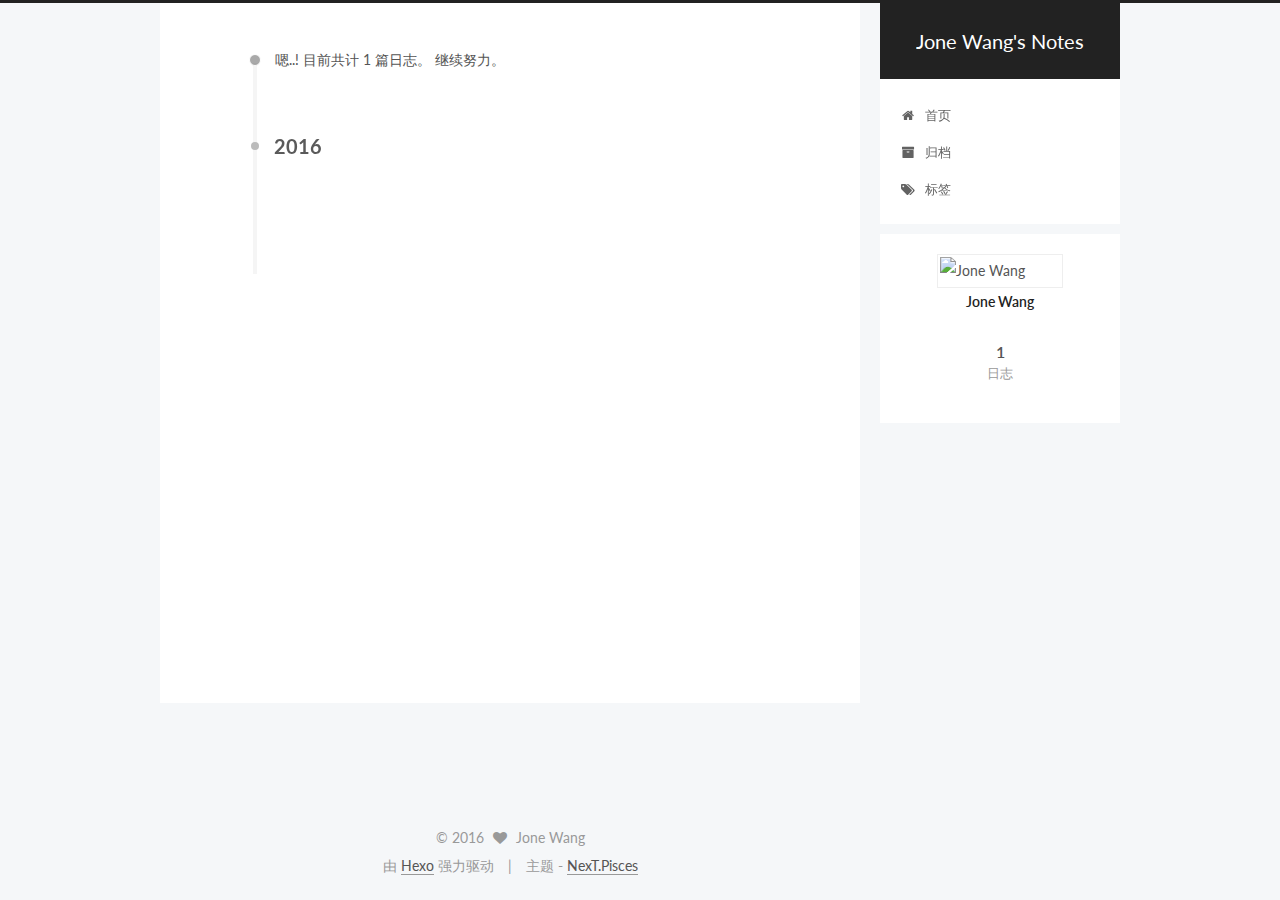
==== archives/index.html @ 3818cd27 "Update content." ====
<!doctype html>



  


<html class="theme-next pisces use-motion">
<head>
  <meta charset="UTF-8"/>
<meta http-equiv="X-UA-Compatible" content="IE=edge,chrome=1" />
<meta name="viewport" content="width=device-width, initial-scale=1, maximum-scale=1"/>



<meta http-equiv="Cache-Control" content="no-transform" />
<meta http-equiv="Cache-Control" content="no-siteapp" />












  
  
  <link href="/vendors/fancybox/source/jquery.fancybox.css?v=2.1.5" rel="stylesheet" type="text/css" />




  
  
  
  

  
    
    
  

  

  

  

  

  
    
    
    <link href="//fonts.googleapis.com/css?family=Lato:300,300italic,400,400italic,700,700italic&subset=latin,latin-ext" rel="stylesheet" type="text/css">
  






<link href="/vendors/font-awesome/css/font-awesome.min.css?v=4.4.0" rel="stylesheet" type="text/css" />

<link href="/css/main.css?v=5.0.1" rel="stylesheet" type="text/css" />


  <meta name="keywords" content="Hexo, NexT" />








  <link rel="shortcut icon" type="image/x-icon" href="/favicon.ico?v=5.0.1" />






<meta property="og:type" content="website">
<meta property="og:title" content="Jone Wang's Notes">
<meta property="og:url" content="http://notes.jone.wang/archives/index.html">
<meta property="og:site_name" content="Jone Wang's Notes">
<meta name="twitter:card" content="summary">
<meta name="twitter:title" content="Jone Wang's Notes">



<script type="text/javascript" id="hexo.configuration">
  var NexT = window.NexT || {};
  var CONFIG = {
    scheme: 'Pisces',
    sidebar: {"position":"right","display":"post"},
    fancybox: true,
    motion: true,
    duoshuo: {
      userId: 0,
      author: '博主'
    }
  };
</script>




  <link rel="canonical" href="http://notes.jone.wang/archives/"/>

  <title> 归档 | Jone Wang's Notes </title>
</head>

<body itemscope itemtype="http://schema.org/WebPage" lang="zh-Hans">

  










  
  
    
  

  <div class="container one-collumn sidebar-position-right  page-archive  ">
    <div class="headband"></div>

    <header id="header" class="header" itemscope itemtype="http://schema.org/WPHeader">
      <div class="header-inner"><div class="site-meta ">
  

  <div class="custom-logo-site-title">
    <a href="/"  class="brand" rel="start">
      <span class="logo-line-before"><i></i></span>
      <span class="site-title">Jone Wang's Notes</span>
      <span class="logo-line-after"><i></i></span>
    </a>
  </div>
  <p class="site-subtitle"></p>
</div>

<div class="site-nav-toggle">
  <button>
    <span class="btn-bar"></span>
    <span class="btn-bar"></span>
    <span class="btn-bar"></span>
  </button>
</div>

<nav class="site-nav">
  

  
    <ul id="menu" class="menu">
      
        
        <li class="menu-item menu-item-home">
          <a href="/" rel="section">
            
              <i class="menu-item-icon fa fa-fw fa-home"></i> <br />
            
            首页
          </a>
        </li>
      
        
        <li class="menu-item menu-item-archives">
          <a href="/archives" rel="section">
            
              <i class="menu-item-icon fa fa-fw fa-archive"></i> <br />
            
            归档
          </a>
        </li>
      
        
        <li class="menu-item menu-item-tags">
          <a href="/tags" rel="section">
            
              <i class="menu-item-icon fa fa-fw fa-tags"></i> <br />
            
            标签
          </a>
        </li>
      

      
    </ul>
  

  
</nav>

 </div>
    </header>

    <main id="main" class="main">
      <div class="main-inner">
        <div class="content-wrap">
          <div id="content" class="content">
            

  <section id="posts" class="posts-collapse">
    <span class="archive-move-on"></span>

    <span class="archive-page-counter">
      
      
      
        
      
      嗯..! 目前共计 1 篇日志。 继续努力。
    </span>

    

      
      
      

      
        
        <div class="collection-title">
          <h2 class="archive-year motion-element" id="archive-year-2016">2016</h2>
        </div>
      
      

      

  <article class="post post-type-normal" itemscope itemtype="http://schema.org/Article">
    <header class="post-header">

      <h1 class="post-title">
        
            <a class="post-title-link" href="/2016/08/09/hello-world/" itemprop="url">
              
                <span itemprop="name">Hello World</span>
              
            </a>
        
      </h1>

      <div class="post-meta">
        <time class="post-time" itemprop="dateCreated"
              datetime="2016-08-09T01:04:44+08:00"
              content="2016-08-09" >
          08-09
        </time>
      </div>

    </header>
  </article>



    

  </section>

  



          </div>
          


          

        </div>
        
          
  
  <div class="sidebar-toggle">
    <div class="sidebar-toggle-line-wrap">
      <span class="sidebar-toggle-line sidebar-toggle-line-first"></span>
      <span class="sidebar-toggle-line sidebar-toggle-line-middle"></span>
      <span class="sidebar-toggle-line sidebar-toggle-line-last"></span>
    </div>
  </div>

  <aside id="sidebar" class="sidebar">
    <div class="sidebar-inner">

      

      

      <section class="site-overview sidebar-panel  sidebar-panel-active ">
        <div class="site-author motion-element" itemprop="author" itemscope itemtype="http://schema.org/Person">
          <img class="site-author-image" itemprop="image"
               src="https://avatars0.githubusercontent.com/u/1433612?v=3&s=460"
               alt="Jone Wang" />
          <p class="site-author-name" itemprop="name">Jone Wang</p>
          <p class="site-description motion-element" itemprop="description"></p>
        </div>
        <nav class="site-state motion-element">
          <div class="site-state-item site-state-posts">
            <a href="/archives">
              <span class="site-state-item-count">1</span>
              <span class="site-state-item-name">日志</span>
            </a>
          </div>

          

          

        </nav>

        

        <div class="links-of-author motion-element">
          
        </div>

        
        

        
        

      </section>

      

    </div>
  </aside>


        
      </div>
    </main>

    <footer id="footer" class="footer">
      <div class="footer-inner">
        <div class="copyright" >
  
  &copy; 
  <span itemprop="copyrightYear">2016</span>
  <span class="with-love">
    <i class="fa fa-heart"></i>
  </span>
  <span class="author" itemprop="copyrightHolder">Jone Wang</span>
</div>

<div class="powered-by">
  由 <a class="theme-link" href="https://hexo.io">Hexo</a> 强力驱动
</div>

<div class="theme-info">
  主题 -
  <a class="theme-link" href="https://github.com/iissnan/hexo-theme-next">
    NexT.Pisces
  </a>
</div>

        

        
      </div>
    </footer>

    <div class="back-to-top">
      <i class="fa fa-arrow-up"></i>
    </div>
  </div>

  

<script type="text/javascript">
  if (Object.prototype.toString.call(window.Promise) !== '[object Function]') {
    window.Promise = null;
  }
</script>









  



  
  <script type="text/javascript" src="/vendors/jquery/index.js?v=2.1.3"></script>

  
  <script type="text/javascript" src="/vendors/fastclick/lib/fastclick.min.js?v=1.0.6"></script>

  
  <script type="text/javascript" src="/vendors/jquery_lazyload/jquery.lazyload.js?v=1.9.7"></script>

  
  <script type="text/javascript" src="/vendors/velocity/velocity.min.js?v=1.2.1"></script>

  
  <script type="text/javascript" src="/vendors/velocity/velocity.ui.min.js?v=1.2.1"></script>

  
  <script type="text/javascript" src="/vendors/fancybox/source/jquery.fancybox.pack.js?v=2.1.5"></script>


  


  <script type="text/javascript" src="/js/src/utils.js?v=5.0.1"></script>

  <script type="text/javascript" src="/js/src/motion.js?v=5.0.1"></script>



  
  


  <script type="text/javascript" src="/js/src/affix.js?v=5.0.1"></script>

  <script type="text/javascript" src="/js/src/schemes/pisces.js?v=5.0.1"></script>



  
  
    <script type="text/javascript" id="motion.page.archive">
      $('.archive-year').velocity('transition.slideLeftIn');
    </script>
  


  


  <script type="text/javascript" src="/js/src/bootstrap.js?v=5.0.1"></script>



  



  




  
  

  

  

  

</body>
</html>
---- css/main.css ----
/* normalize.css v3.0.2 | MIT License | git.io/normalize */
html {
  font-family: sans-serif; /* 1 */
  -ms-text-size-adjust: 100%; /* 2 */
  -webkit-text-size-adjust: 100%; /* 2 */
}
body {
  margin: 0;
}
article,
aside,
details,
figcaption,
figure,
footer,
header,
hgroup,
main,
menu,
nav,
section,
summary {
  display: block;
}
audio,
canvas,
progress,
video {
  display: inline-block; /* 1 */
  vertical-align: baseline; /* 2 */
}
audio:not([controls]) {
  display: none;
  height: 0;
}
[hidden],
template {
  display: none;
}
a {
  background-color: transparent;
}
a:active,
a:hover {
  outline: 0;
}
abbr[title] {
  border-bottom: 1px dotted;
}
b,
strong {
  font-weight: bold;
}
dfn {
  font-style: italic;
}
h1 {
  font-size: 2em;
  margin: 0.67em 0;
}
mark {
  background: #ff0;
  color: #000;
}
small {
  font-size: 80%;
}
sub,
sup {
  font-size: 75%;
  line-height: 0;
  position: relative;
  vertical-align: baseline;
}
sup {
  top: -0.5em;
}
sub {
  bottom: -0.25em;
}
img {
  border: 0;
}
svg:not(:root) {
  overflow: hidden;
}
figure {
  margin: 1em 40px;
}
hr {
  -moz-box-sizing: content-box;
  box-sizing: content-box;
  height: 0;
}
pre {
  overflow: auto;
}
code,
kbd,
pre,
samp {
  font-family: monospace, monospace;
  font-size: 1em;
}
button,
input,
optgroup,
select,
textarea {
  color: inherit; /* 1 */
  font: inherit; /* 2 */
  margin: 0; /* 3 */
}
button {
  overflow: visible;
}
button,
select {
  text-transform: none;
}
button,
html input[type="button"],
input[type="reset"],
input[type="submit"] {
  -webkit-appearance: button; /* 2 */
  cursor: pointer; /* 3 */
}
button[disabled],
html input[disabled] {
  cursor: default;
}
button::-moz-focus-inner,
input::-moz-focus-inner {
  border: 0;
  padding: 0;
}
input {
  line-height: normal;
}
input[type="checkbox"],
input[type="radio"] {
  box-sizing: border-box; /* 1 */
  padding: 0; /* 2 */
}
input[type="number"]::-webkit-inner-spin-button,
input[type="number"]::-webkit-outer-spin-button {
  height: auto;
}
input[type="search"] {
  -webkit-appearance: textfield; /* 1 */
  -moz-box-sizing: content-box;
  -webkit-box-sizing: content-box; /* 2 */
  box-sizing: content-box;
}
input[type="search"]::-webkit-search-cancel-button,
input[type="search"]::-webkit-search-decoration {
  -webkit-appearance: none;
}
fieldset {
  border: 1px solid #c0c0c0;
  margin: 0 2px;
  padding: 0.35em 0.625em 0.75em;
}
legend {
  border: 0; /* 1 */
  padding: 0; /* 2 */
}
textarea {
  overflow: auto;
}
optgroup {
  font-weight: bold;
}
table {
  border-collapse: collapse;
  border-spacing: 0;
}
td,
th {
  padding: 0;
}
::selection {
  background: #262a30;
  color: #fff;
}
body {
  position: relative;
  font-family: 'Lato', "PingFang SC", "Microsoft YaHei", sans-serif;
  font-size: 14px;
  line-height: 2;
  color: #555;
  background: #fff;
}
@media (max-width: 767px) {
  body {
    padding-right: 0 !important;
  }
}
@media (min-width: 768px) and (max-width: 991px) {
  body {
    padding-right: 0 !important;
  }
}
@media (min-width: 1600px) {
  body {
    font-size: 16px;
  }
}
h1,
h2,
h3,
h4,
h5,
h6 {
  margin: 0;
  padding: 0;
  font-weight: bold;
  line-height: 1.5;
  font-family: 'Lato', "PingFang SC", "Microsoft YaHei", sans-serif;
}
h2,
h3,
h4,
h5,
h6 {
  margin: 20px 0 15px;
}
h1 {
  font-size: 22px;
}
@media (max-width: 767px) {
  h1 {
    font-size: 18px;
  }
}
h2 {
  font-size: 20px;
}
@media (max-width: 767px) {
  h2 {
    font-size: 16px;
  }
}
h3 {
  font-size: 18px;
}
@media (max-width: 767px) {
  h3 {
    font-size: 14px;
  }
}
h4 {
  font-size: 16px;
}
@media (max-width: 767px) {
  h4 {
    font-size: 12px;
  }
}
h5 {
  font-size: 14px;
}
@media (max-width: 767px) {
  h5 {
    font-size: 10px;
  }
}
h6 {
  font-size: 12px;
}
@media (max-width: 767px) {
  h6 {
    font-size: 8px;
  }
}
p {
  margin: 0 0 25px 0;
}
a {
  color: #555;
  text-decoration: none;
  border-bottom: 1px solid #999;
  word-wrap: break-word;
}
a:hover {
  color: #222;
  border-bottom-color: #222;
}
ul {
  list-style: none;
}
blockquote {
  margin: 0;
  padding: 0;
}
img {
  display: block;
  margin: auto;
  max-width: 100%;
  height: auto;
}
hr {
  margin: 40px 0;
  height: 3px;
  border: none;
  background-color: #ddd;
  background-image: repeating-linear-gradient(-45deg, #fff, #fff 4px, transparent 4px, transparent 8px);
}
blockquote {
  padding: 0 15px;
  color: #666;
  border-left: 4px solid #ddd;
}
blockquote cite::before {
  content: "-";
  padding: 0 5px;
}
dt {
  font-weight: 700;
}
dd {
  margin: 0;
  padding: 0;
}
.text-left {
  text-align: left;
}
.text-center {
  text-align: center;
}
.text-right {
  text-align: right;
}
.text-justify {
  text-align: justify;
}
.text-nowrap {
  white-space: nowrap;
}
.text-lowercase {
  text-transform: lowercase;
}
.text-uppercase {
  text-transform: uppercase;
}
.text-capitalize {
  text-transform: capitalize;
}
.center-block {
  display: block;
  margin-left: auto;
  margin-right: auto;
}
.clearfix:before,
.clearfix:after {
  content: " ";
  display: table;
}
.clearfix:after {
  clear: both;
}
.pullquote {
  width: 45%;
}
.pullquote.left {
  float: left;
  margin-left: 5px;
  margin-right: 10px;
}
.pullquote.right {
  float: right;
  margin-left: 10px;
  margin-right: 5px;
}
.affix.affix.affix {
  position: fixed;
}
.translation {
  margin-top: -20px;
  font-size: 14px;
  color: #999;
}
.scrollbar-measure {
  width: 100px;
  height: 100px;
  overflow: scroll;
  position: absolute;
  top: -9999px;
}
.use-motion .motion-element {
  opacity: 0;
}
#local-search-input {
  padding: 3px;
  border: none;
  text-indent: 14px;
  border-radius: 0;
  width: 140px;
  outline: none;
  border-bottom: 1px solid #999;
  background: inherit;
  opacity: 0.5;
}
#local-search-input:focus {
  opacity: 1;
}
.search-icon {
  position: absolute;
  top: 9px;
}
table {
  margin: 20px 0;
  width: 100%;
  border-collapse: collapse;
  border-spacing: 0;
  border: 1px solid #ddd;
  font-size: 14px;
  table-layout: fixed;
  word-wrap: break-all;
}
table>tbody>tr:nth-of-type(odd) {
  background-color: #f9f9f9;
}
table>tbody>tr:hover {
  background-color: #f5f5f5;
}
caption,
th,
td {
  padding: 8px;
  text-align: left;
  vertical-align: middle;
  font-weight: normal;
}
th,
td {
  border-bottom: 3px solid #ddd;
  border-right: 1px solid #eee;
}
th {
  padding-bottom: 10px;
  font-weight: 700;
}
td {
  border-bottom-width: 1px;
}
html,
body {
  height: 100%;
}
.container {
  position: relative;
  min-height: 100%;
}
.header-inner {
  margin: 0 auto;
  padding: 100px 0 70px;
  width: 700px;
}
@media (min-width: 1600px) {
  .container .header-inner {
    width: 900px;
  }
}
.main {
  padding-bottom: 150px;
}
.main-inner {
  margin: 0 auto;
  width: 700px;
}
@media (min-width: 1600px) {
  .container .main-inner {
    width: 900px;
  }
}
.footer {
  position: absolute;
  left: 0;
  bottom: 0;
  width: 100%;
  min-height: 50px;
}
.footer-inner {
  box-sizing: border-box;
  margin: 20px auto;
  width: 700px;
}
@media (min-width: 1600px) {
  .container .footer-inner {
    width: 900px;
  }
}
pre,
.highlight {
  overflow: auto;
  margin: 20px 0;
  padding: 15px;
  font-size: 13px;
  color: #4d4d4c;
  background: #f7f7f7;
  line-height: 1.6;
}
pre,
code {
  font-family: consolas, Menlo, "PingFang SC", "Microsoft YaHei", monospace;
}
code {
  padding: 2px 4px;
  word-break: break-all;
  color: #555;
  background: #eee;
  border-radius: 4px;
  font-size: 13px;
}
pre code {
  padding: 0;
  color: #4d4d4c;
  background: none;
  text-shadow: none;
}
.highlight pre {
  border: none;
  margin: 0;
  padding: 1px;
}
.highlight table {
  margin: 0;
  width: auto;
  border: none;
}
.highlight td {
  border: none;
  padding: 0;
}
.highlight figcaption {
  font-size: 1em;
  color: #4d4d4c;
  line-height: 1em;
  margin-bottom: 1em;
}
.highlight figcaption:before,
.highlight figcaption:after {
  content: " ";
  display: table;
}
.highlight figcaption:after {
  clear: both;
}
.highlight figcaption a {
  float: right;
  color: #4d4d4c;
}
.highlight figcaption a:hover {
  border-bottom-color: #4d4d4c;
}
.highlight .gutter pre {
  color: #666;
  text-align: right;
  padding-right: 20px;
}
.highlight .line {
  height: 20px;
}
.gist table {
  width: auto;
}
.gist table td {
  border: none;
}
pre .comment {
  color: #8e908c;
}
pre .variable,
pre .attribute,
pre .tag,
pre .regexp,
pre .ruby .constant,
pre .xml .tag .title,
pre .xml .pi,
pre .xml .doctype,
pre .html .doctype,
pre .css .id,
pre .css .class,
pre .css .pseudo {
  color: #c82829;
}
pre .number,
pre .preprocessor,
pre .built_in,
pre .literal,
pre .params,
pre .constant,
pre .command {
  color: #f5871f;
}
pre .ruby .class .title,
pre .css .rules .attribute,
pre .string,
pre .value,
pre .inheritance,
pre .header,
pre .ruby .symbol,
pre .xml .cdata,
pre .special,
pre .number,
pre .formula {
  color: #718c00;
}
pre .title,
pre .css .hexcolor {
  color: #3e999f;
}
pre .function,
pre .python .decorator,
pre .python .title,
pre .ruby .function .title,
pre .ruby .title .keyword,
pre .perl .sub,
pre .javascript .title,
pre .coffeescript .title {
  color: #4271ae;
}
pre .keyword,
pre .javascript .function {
  color: #8959a8;
}
.full-image.full-image.full-image {
  border: none;
  max-width: 100%;
  width: auto;
  margin: 20px auto;
}
@media (min-width: 992px) {
  .full-image.full-image.full-image {
    max-width: none;
    width: 126%;
    margin: 0 -13%;
  }
}
.blockquote-center,
.page-home .post-type-quote blockquote,
.page-post-detail .post-type-quote blockquote {
  position: relative;
  margin: 40px 0;
  padding: 0;
  border-left: none;
  text-align: center;
}
.blockquote-center::before,
.page-home .post-type-quote blockquote::before,
.page-post-detail .post-type-quote blockquote::before,
.blockquote-center::after,
.page-home .post-type-quote blockquote::after,
.page-post-detail .post-type-quote blockquote::after {
  position: absolute;
  content: ' ';
  display: block;
  width: 100%;
  height: 24px;
  opacity: 0.2;
  background-repeat: no-repeat;
  background-position: 0 -6px;
  background-size: 22px 22px;
}
.blockquote-center::before,
.page-home .post-type-quote blockquote::before,
.page-post-detail .post-type-quote blockquote::before {
  top: -20px;
  background-image: url("../images/quote-l.svg");
  border-top: 1px solid #ccc;
}
.blockquote-center::after,
.page-home .post-type-quote blockquote::after,
.page-post-detail .post-type-quote blockquote::after {
  bottom: -20px;
  background-image: url("../images/quote-r.svg");
  border-bottom: 1px solid #ccc;
  background-position: 100% 8px;
}
.blockquote-center p,
.page-home .post-type-quote blockquote p,
.page-post-detail .post-type-quote blockquote p,
.blockquote-center div,
.page-home .post-type-quote blockquote div,
.page-post-detail .post-type-quote blockquote div {
  text-align: center;
}
.post .post-body .group-picture img {
  box-sizing: border-box;
  padding: 0 3px;
  border: none;
}
.post .group-picture-row {
  overflow: hidden;
  margin-top: 6px;
}
.post .group-picture-row:first-child {
  margin-top: 0;
}
.post .group-picture-column {
  float: left;
}
.page-post-detail .post-body .group-picture-column {
  float: none;
  margin-top: 10px;
  width: auto !important;
}
.page-post-detail .post-body .group-picture-column img {
  margin: 0 auto;
}
.page-archive .group-picture-container {
  overflow: hidden;
}
.page-archive .group-picture-row {
  float: left;
}
.page-archive .group-picture-row:first-child {
  margin-top: 6px;
}
.page-archive .group-picture-column {
  max-width: 150px;
  max-height: 150px;
}
.btn {
  display: inline-block;
  padding: 0 20px;
  font-size: 14px;
  color: #fff;
  background: #222;
  border: 2px solid #555;
  text-decoration: none;
  border-radius: 0;
  transition-property: background-color;
  transition-duration: 0.2s;
  transition-timing-function: ease-in-out;
  transition-delay: 0s;
}
.btn:hover,
.post-more-link .btn:hover {
  border-color: #222;
  color: #fff;
  background: #222;
}
.btn-bar {
  display: block;
  width: 22px;
  height: 2px;
  background: #555;
  border-radius: 1px;
}
.btn-bar+.btn-bar {
  margin-top: 4px;
}
.pagination {
  margin: 120px 0 40px;
  text-align: center;
  border-top: 1px solid #eee;
}
.page-number-basic,
.pagination .prev,
.pagination .next,
.pagination .page-number,
.pagination .space {
  display: inline-block;
  position: relative;
  top: -1px;
  margin: 0 10px;
  padding: 0 10px;
  line-height: 30px;
}
@media (max-width: 767px) {
  .page-number-basic,
  .pagination .prev,
  .pagination .next,
  .pagination .page-number,
  .pagination .space {
    margin: 0 5px;
  }
}
.pagination .prev,
.pagination .next,
.pagination .page-number {
  border-bottom: 0;
  border-top: 1px solid #eee;
  transition-property: border-color;
  transition-duration: 0.2s;
  transition-timing-function: ease-in-out;
  transition-delay: 0s;
}
.pagination .prev:hover,
.pagination .next:hover,
.pagination .page-number:hover {
  border-top-color: #222;
}
.pagination .space {
  padding: 0;
  margin: 0;
}
.pagination .prev {
  margin-left: 0;
}
.pagination .next {
  margin-right: 0;
}
.pagination .page-number.current {
  color: #fff;
  background: #ccc;
  border-top-color: #ccc;
}
@media (max-width: 767px) {
  .pagination {
    border-top: none;
  }
  .pagination .prev,
  .pagination .next,
  .pagination .page-number {
    margin-bottom: 10px;
    border-top: 0;
    border-bottom: 1px solid #eee;
  }
  .pagination .prev:hover,
  .pagination .next:hover,
  .pagination .page-number:hover {
    border-bottom-color: #222;
  }
}
.comments {
  margin: 60px 20px 0;
}
.tag-cloud {
  text-align: center;
}
.tag-cloud a {
  display: inline-block;
  margin: 10px;
}
.back-to-top {
  box-sizing: border-box;
  position: fixed;
  bottom: -100px;
  right: 50px;
  z-index: 1050;
  padding: 0 6px;
  width: 25px;
  background: #222;
  font-size: 12px;
  opacity: 0.6;
  color: #fff;
  cursor: pointer;
  text-align: center;
  -webkit-transform: translateZ(0);
  transition-property: bottom;
  transition-duration: 0.2s;
  transition-timing-function: ease-in-out;
  transition-delay: 0s;
}
@media (max-width: 767px) {
  .back-to-top {
    display: none;
  }
}
@media (min-width: 768px) and (max-width: 991px) {
  .back-to-top {
    display: none;
  }
}
.back-to-top.back-to-top-on {
  bottom: 40px;
}
.header {
  background: #fff;
}
.header-inner {
  position: relative;
}
.headband {
  height: 3px;
  background: #222;
}
.site-meta {
  margin: 0;
  text-align: center;
}
@media (max-width: 767px) {
  .site-meta {
    text-align: center;
  }
}
.brand {
  position: relative;
  display: inline-block;
  padding: 0 40px;
  color: #fff;
  background: #222;
  border-bottom: none;
}
.brand:hover {
  color: #fff;
}
.logo {
  display: inline-block;
  margin-right: 5px;
  line-height: 36px;
  vertical-align: top;
}
.site-title {
  display: inline-block;
  vertical-align: top;
  line-height: 36px;
  font-size: 20px;
  font-weight: normal;
  font-family: 'Lato', "PingFang SC", "Microsoft YaHei", sans-serif;
}
.site-subtitle {
  margin-top: 10px;
  font-size: 13px;
  color: #ddd;
}
.use-motion .brand {
  opacity: 0;
}
.use-motion .logo,
.use-motion .site-title,
.use-motion .site-subtitle {
  opacity: 0;
  position: relative;
  top: -10px;
}
.site-nav-toggle {
  display: none;
  position: absolute;
  top: 10px;
  left: 10px;
}
@media (max-width: 767px) {
  .site-nav-toggle {
    display: block;
  }
}
.site-nav-toggle button {
  margin-top: 2px;
  padding: 9px 10px;
  background: transparent;
  border: none;
}
@media (max-width: 767px) {
  .site-nav {
    display: none;
    margin: 0 -10px;
    padding: 0 10px;
    clear: both;
    border-top: 1px solid #ddd;
  }
}
@media (min-width: 768px) and (max-width: 991px) {
  .site-nav {
    display: block !important;
  }
}
@media (min-width: 992px) {
  .site-nav {
    display: block !important;
  }
}
.menu {
  margin-top: 20px;
  padding-left: 0;
  text-align: center;
}
.menu .menu-item {
  display: inline-block;
  margin: 0 10px;
}
@media screen and (max-width: 767px) {
  .menu .menu-item {
    margin-top: 10px;
  }
}
.menu .menu-item a {
  display: block;
  font-size: 13px;
  text-transform: capitalize;
  line-height: inherit;
  border-bottom: 1px solid transparent;
  transition-property: border-color;
  transition-duration: 0.2s;
  transition-timing-function: ease-in-out;
  transition-delay: 0s;
}
.menu .menu-item a:hover,
.menu-item-active a {
  border-bottom-color: #222;
}
.menu .menu-item .fa {
  margin-right: 5px;
}
.use-motion .menu-item {
  opacity: 0;
}
.post-body {
  font-family: 'Lato', "PingFang SC", "Microsoft YaHei", sans-serif;
}
@media (max-width: 767px) {
  .post-body {
    word-break: break-word;
  }
}
.post-body .fancybox img {
  display: block !important;
  margin: 0 auto;
  cursor: pointer;
  cursor: zoom-in;
  cursor: -webkit-zoom-in;
}
.post-body .image-caption,
.post-body .figure .caption {
  margin: 10px auto 15px;
  text-align: center;
  font-size: 14px;
  color: #999;
  font-weight: bold;
  line-height: 1;
}
.post-sticky-flag {
  display: inline-block;
  font-size: 16px;
  -ms-transform: rotate(30deg);
  -webkit-transform: rotate(30deg);
  -moz-transform: rotate(30deg);
  -ms-transform: rotate(30deg);
  -o-transform: rotate(30deg);
  transform: rotate(30deg);
}
.posts-expand {
  padding-top: 40px;
}
@media (max-width: 767px) {
  .posts-expand {
    margin: 0 20px;
  }
  .post-body pre,
  .post-body .highlight {
    padding: 10px;
  }
  .post-body pre .gutter pre,
  .post-body .highlight .gutter pre {
    padding-right: 10px;
  }
}
@media (min-width: 992px) {
  .posts-expand .post-body {
    text-align: justify;
  }
}
.posts-expand .post-body h2,
.posts-expand .post-body h3,
.posts-expand .post-body h4,
.posts-expand .post-body h5,
.posts-expand .post-body h6 {
  padding-top: 10px;
}
.posts-expand .post-body h2 .header-anchor,
.posts-expand .post-body h3 .header-anchor,
.posts-expand .post-body h4 .header-anchor,
.posts-expand .post-body h5 .header-anchor,
.posts-expand .post-body h6 .header-anchor {
  float: right;
  margin-left: 10px;
  color: #ccc;
  border-bottom-style: none;
  visibility: hidden;
}
.posts-expand .post-body h2 .header-anchor:hover,
.posts-expand .post-body h3 .header-anchor:hover,
.posts-expand .post-body h4 .header-anchor:hover,
.posts-expand .post-body h5 .header-anchor:hover,
.posts-expand .post-body h6 .header-anchor:hover {
  color: inherit;
}
.posts-expand .post-body h2:hover .header-anchor,
.posts-expand .post-body h3:hover .header-anchor,
.posts-expand .post-body h4:hover .header-anchor,
.posts-expand .post-body h5:hover .header-anchor,
.posts-expand .post-body h6:hover .header-anchor {
  visibility: visible;
}
.posts-expand .post-body ul li {
  list-style: circle;
}
.posts-expand .post-body img {
  box-sizing: border-box;
  margin: auto;
  padding: 3px;
  border: 1px solid #ddd;
}
.posts-expand .fancybox img {
  margin: 0 auto;
}
@media (max-width: 767px) {
  .posts-collapse {
    margin: 0 20px;
  }
  .posts-collapse .post-title,
  .posts-collapse .post-meta {
    display: block;
    width: auto;
    text-align: left;
  }
}
.posts-collapse {
  position: relative;
  z-index: 1010;
  margin-left: 55px;
}
.posts-collapse::after {
  content: " ";
  position: absolute;
  top: 20px;
  left: 0;
  margin-left: -2px;
  width: 4px;
  height: 100%;
  background: #f5f5f5;
  z-index: -1;
}
@media (max-width: 767px) {
  .posts-collapse {
    margin: 0 20px;
  }
}
.posts-collapse .collection-title {
  position: relative;
  margin: 60px 0;
}
.posts-collapse .collection-title h2 {
  margin-left: 20px;
}
.posts-collapse .collection-title small {
  color: #bbb;
}
.posts-collapse .collection-title::before {
  content: " ";
  position: absolute;
  left: 0;
  top: 50%;
  margin-left: -4px;
  margin-top: -4px;
  width: 8px;
  height: 8px;
  background: #bbb;
  border-radius: 50%;
}
.posts-collapse .post {
  margin: 30px 0;
}
.posts-collapse .post-header {
  position: relative;
  transition-duration: 0.2s;
  transition-timing-function: ease-in-out;
  transition-delay: 0s;
  transition-property: border;
  border-bottom: 1px dashed #ccc;
}
.posts-collapse .post-header::before {
  content: " ";
  position: absolute;
  left: 0;
  top: 12px;
  width: 6px;
  height: 6px;
  margin-left: -4px;
  background: #bbb;
  border-radius: 50%;
  border: 1px solid #fff;
  transition-duration: 0.2s;
  transition-timing-function: ease-in-out;
  transition-delay: 0s;
  transition-property: background;
}
.posts-collapse .post-header:hover {
  border-bottom-color: #666;
}
.posts-collapse .post-header:hover::before {
  background: #222;
}
.posts-collapse .post-meta {
  position: absolute;
  font-size: 12px;
  left: 20px;
  top: 5px;
}
.posts-collapse .post-comments-count {
  display: none;
}
.posts-collapse .post-title {
  margin-left: 60px;
  font-size: 16px;
  font-weight: normal;
  line-height: inherit;
}
.posts-collapse .post-title::after {
  margin-left: 3px;
  opacity: 0.6;
}
.posts-collapse .post-title a {
  color: #666;
  border-bottom: none;
}
.page-home .post-type-quote .post-header,
.page-post-detail .post-type-quote .post-header,
.page-home .post-type-quote .post-tags,
.page-post-detail .post-type-quote .post-tags {
  display: none;
}
.posts-expand .post-title {
  font-size: 26px;
  text-align: center;
  word-break: break-word;
  font-weight: 300;
}
@media (max-width: 767px) {
  .posts-expand .post-title {
    font-size: 22px;
  }
}
.posts-expand .post-title-link {
  display: inline-block;
  position: relative;
  color: #555;
  border-bottom: none;
  line-height: 1.2;
  vertical-align: top;
}
.posts-expand .post-title-link::before {
  content: "";
  position: absolute;
  width: 100%;
  height: 2px;
  bottom: 0;
  left: 0;
  background-color: #000;
  visibility: hidden;
  -webkit-transform: scaleX(0);
  -moz-transform: scaleX(0);
  -ms-transform: scaleX(0);
  -o-transform: scaleX(0);
  transform: scaleX(0);
  transition-duration: 0.2s;
  transition-timing-function: ease-in-out;
  transition-delay: 0s;
}
.posts-expand .post-title-link:hover::before {
  visibility: visible;
  -webkit-transform: scaleX(1);
  -moz-transform: scaleX(1);
  -ms-transform: scaleX(1);
  -o-transform: scaleX(1);
  transform: scaleX(1);
}
.posts-expand .post-title-link .fa {
  font-size: 16px;
}
.posts-expand .post-meta {
  margin: 3px 0 60px 0;
  color: #999;
  font-family: 'Lato', "PingFang SC", "Microsoft YaHei", sans-serif;
  font-size: 12px;
  text-align: center;
}
.posts-expand .post-meta .post-category-list {
  display: inline-block;
  margin: 0;
  padding: 3px;
}
.posts-expand .post-meta .post-category-list-link {
  color: #999;
}
.post-meta-item-icon {
  display: none;
  margin-right: 3px;
}
@media (min-width: 768px) and (max-width: 991px) {
  .post-meta-item-icon {
    display: inline-block;
  }
}
@media (max-width: 767px) {
  .post-meta-item-icon {
    display: inline-block;
  }
}
@media (min-width: 768px) and (max-width: 991px) {
  .post-meta-item-text {
    display: none;
  }
}
@media (max-width: 767px) {
  .post-meta-item-text {
    display: none;
  }
}
@media (max-width: 767px) {
  .posts-expand .post-comments-count {
    display: none;
  }
}
.post-more-link {
  margin-top: 50px;
}
.post-more-link .btn {
  color: #555;
  font-size: 14px;
  background: #fff;
  border-radius: 2px;
  line-height: 2;
}
.posts-expand .post-tags {
  margin-top: 40px;
  text-align: center;
}
.posts-expand .post-tags a {
  display: inline-block;
  margin-right: 10px;
  font-size: 13px;
}
.post-nav {
  overflow: hidden;
  margin-top: 60px;
  padding: 10px;
  white-space: nowrap;
  border-top: 1px solid #eee;
}
.post-nav-item {
  display: inline-block;
  width: 50%;
  white-space: normal;
}
.post-nav-item a {
  position: relative;
  display: inline-block;
  line-height: 25px;
  font-size: 14px;
  color: #555;
  border-bottom: none;
}
.post-nav-item a:hover {
  color: #222;
  border-bottom: none;
}
.post-nav-item a:active {
  top: 2px;
}
.post-nav-item a i {
  font-size: 12px;
}
.post-nav-prev {
  text-align: right;
}
.posts-expand .post-eof {
  display: block;
  margin: 80px auto 60px;
  width: 8%;
  height: 1px;
  background: #ccc;
  text-align: center;
}
.post:last-child .post-eof.post-eof.post-eof {
  display: none;
}
.post-gallery {
  display: table;
  table-layout: fixed;
  width: 100%;
  border-collapse: separate;
}
.post-gallery-row {
  display: table-row;
}
.post-gallery .post-gallery-img {
  display: table-cell;
  text-align: center;
  vertical-align: middle;
  border: none;
}
.post-gallery .post-gallery-img img {
  max-width: 100%;
  max-height: 100%;
  border: none;
}
.fancybox-close,
.fancybox-close:hover {
  border: none;
}
.sidebar {
  position: fixed;
  right: 0;
  top: 0;
  bottom: 0;
  width: 0;
  z-index: 1040;
  box-shadow: inset 0 2px 6px #000;
  background: #222;
  -webkit-transform: translateZ(0);
}
.sidebar a {
  color: #999;
  border-bottom-color: #555;
}
.sidebar a:hover {
  color: #eee;
}
@media (min-width: 768px) and (max-width: 991px) {
  .sidebar {
    display: none !important;
  }
}
@media (max-width: 767px) {
  .sidebar {
    display: none !important;
  }
}
.sidebar-inner {
  position: relative;
  padding: 20px 10px;
  color: #999;
  text-align: center;
}
.sidebar-toggle {
  position: fixed;
  right: 50px;
  bottom: 45px;
  width: 15px;
  height: 15px;
  padding: 5px;
  background: #222;
  line-height: 0;
  z-index: 1050;
  cursor: pointer;
  -webkit-transform: translateZ(0);
}
@media (min-width: 768px) and (max-width: 991px) {
  .sidebar-toggle {
    display: none;
  }
}
@media (max-width: 767px) {
  .sidebar-toggle {
    display: none;
  }
}
.sidebar-toggle-line {
  position: relative;
  display: inline-block;
  vertical-align: top;
  height: 2px;
  width: 100%;
  background: #fff;
  margin-top: 3px;
}
.sidebar-toggle-line:first-child {
  margin-top: 0;
}
.site-author-image {
  display: block;
  margin: 0 auto;
  padding: 2px;
  max-width: 120px;
  height: auto;
  border: 1px solid #eee;
}
.site-author-name {
  margin: 0;
  text-align: center;
  color: #222;
  font-weight: 600;
}
.site-description {
  margin-top: 0;
  text-align: center;
  font-size: 13px;
  color: #999;
}
.site-state {
  overflow: hidden;
  line-height: 1.4;
  white-space: nowrap;
  text-align: center;
}
.site-state-item {
  display: inline-block;
  padding: 0 15px;
  border-left: 1px solid #eee;
}
.site-state-item:first-child {
  border-left: none;
}
.site-state-item a {
  border-bottom: none;
}
.site-state-item-count {
  display: block;
  text-align: center;
  color: inherit;
  font-weight: 600;
  font-size: 16px;
}
.site-state-item-name {
  font-size: 13px;
  color: #999;
}
.feed-link {
  margin-top: 20px;
}
.feed-link a {
  display: inline-block;
  padding: 0 15px;
  color: #fc6423;
  border: 1px solid #fc6423;
  border-radius: 4px;
}
.feed-link a i {
  color: #fc6423;
  font-size: 14px;
}
.feed-link a:hover {
  color: #fff;
  background: #fc6423;
}
.feed-link a:hover i {
  color: #fff;
}
.links-of-author {
  margin-top: 20px;
}
.links-of-author a {
  display: inline-block;
  vertical-align: middle;
  margin-right: 10px;
  margin-bottom: 10px;
  border-bottom-color: #555;
  font-size: 13px;
}
.links-of-author a:before {
  display: inline-block;
  vertical-align: middle;
  margin-right: 3px;
  content: " ";
  width: 4px;
  height: 4px;
  border-radius: 50%;
  background: #82ff08;
}
.links-of-blogroll {
  font-size: 13px;
}
.links-of-blogroll-title {
  margin-top: 20px;
  font-size: 14px;
  font-weight: 600;
}
.links-of-blogroll-list {
  margin: 0;
  padding: 0;
}
.links-of-blogroll-item {
  padding: 2px 10px;
}
.sidebar-nav {
  margin: 0 0 20px;
  padding-left: 0;
}
.sidebar-nav li {
  display: inline-block;
  cursor: pointer;
  border-bottom: 1px solid transparent;
  font-size: 14px;
  color: #555;
}
.sidebar-nav li:hover {
  color: #fc6423;
}
.page-post-detail .sidebar-nav-toc {
  padding: 0 5px;
}
.page-post-detail .sidebar-nav-overview {
  margin-left: 10px;
}
.sidebar-nav .sidebar-nav-active {
  color: #fc6423;
  border-bottom-color: #fc6423;
}
.sidebar-nav .sidebar-nav-active:hover {
  color: #fc6423;
}
.sidebar-panel {
  display: none;
}
.sidebar-panel-active {
  display: block;
}
.post-toc-empty {
  font-size: 14px;
  color: #666;
}
.post-toc-wrap {
  overflow: hidden;
}
.post-toc {
  overflow: auto;
}
.post-toc ol {
  margin: 0;
  padding: 0 2px 5px 10px;
  text-align: left;
  list-style: none;
  font-size: 14px;
}
.post-toc ol > ol {
  padding-left: 0;
}
.post-toc ol a {
  transition-duration: 0.2s;
  transition-timing-function: ease-in-out;
  transition-delay: 0s;
  transition-property: all;
  color: #666;
  border-bottom-color: #ccc;
}
.post-toc ol a:hover {
  color: #000;
  border-bottom-color: #000;
}
.post-toc .nav-item {
  overflow: hidden;
  text-overflow: ellipsis;
  white-space: nowrap;
  line-height: 1.8;
}
.post-toc .nav .nav-child {
  display: none;
}
.post-toc .nav .active > .nav-child {
  display: block;
}
.post-toc .nav .active-current > .nav-child {
  display: block;
}
.post-toc .nav .active-current > .nav-child > .nav-item {
  display: block;
}
.post-toc .nav .active > a {
  color: #fc6423;
  border-bottom-color: #fc6423;
}
.post-toc .nav .active-current > a {
  color: #fc6423;
}
.post-toc .nav .active-current > a:hover {
  color: #fc6423;
}
.footer {
  font-size: 14px;
  color: #999;
}
.footer img {
  border: none;
}
.footer-inner {
  text-align: center;
}
.with-love {
  display: inline-block;
  margin: 0 5px;
}
.powered-by,
.theme-info {
  display: inline-block;
}
.powered-by {
  margin-right: 10px;
}
.powered-by::after {
  content: "|";
  padding-left: 10px;
}
.cc-license {
  margin-top: 10px;
  text-align: center;
}
.cc-license .cc-opacity {
  opacity: 0.7;
  border-bottom: none;
}
.cc-license .cc-opacity:hover {
  opacity: 0.9;
}
.cc-license img {
  display: inline-block;
}
.theme-next #ds-thread #ds-reset {
  color: #555;
}
.theme-next #ds-thread #ds-reset .ds-replybox {
  margin-bottom: 30px;
}
.theme-next #ds-thread #ds-reset .ds-replybox .ds-avatar,
.theme-next #ds-reset .ds-avatar img {
  box-shadow: none;
}
.theme-next #ds-thread #ds-reset .ds-textarea-wrapper {
  border-color: #c7d4e1;
  background: none;
  border-top-right-radius: 3px;
  border-top-left-radius: 3px;
}
.theme-next #ds-thread #ds-reset .ds-textarea-wrapper textarea {
  height: 60px;
}
.theme-next #ds-reset .ds-rounded-top {
  border-radius: 0;
}
.theme-next #ds-thread #ds-reset .ds-post-toolbar {
  box-sizing: border-box;
  border: 1px solid #c7d4e1;
  background: #f6f8fa;
}
.theme-next #ds-thread #ds-reset .ds-post-options {
  height: 40px;
  border: none;
  background: none;
}
.theme-next #ds-thread #ds-reset .ds-toolbar-buttons {
  top: 11px;
}
.theme-next #ds-thread #ds-reset .ds-sync {
  top: 5px;
}
.theme-next #ds-thread #ds-reset .ds-post-button {
  top: 4px;
  right: 5px;
  width: 90px;
  height: 30px;
  border: 1px solid #c5ced7;
  border-radius: 3px;
  background-image: linear-gradient(#fbfbfc, #f5f7f9);
  color: #60676d;
}
.theme-next #ds-thread #ds-reset .ds-post-button:hover {
  background-position: 0 -30px;
  color: #60676d;
}
.theme-next #ds-thread #ds-reset .ds-comments-info {
  padding: 10px 0;
}
.theme-next #ds-thread #ds-reset .ds-sort {
  display: none;
}
.theme-next #ds-thread #ds-reset li.ds-tab a.ds-current {
  border: none;
  background: #f6f8fa;
  color: #60676d;
}
.theme-next #ds-thread #ds-reset li.ds-tab a.ds-current:hover {
  background-color: #e9f0f7;
  color: #60676d;
}
.theme-next #ds-thread #ds-reset li.ds-tab a {
  border-radius: 2px;
  padding: 5px;
}
.theme-next #ds-thread #ds-reset .ds-login-buttons p {
  color: #999;
  line-height: 36px;
}
.theme-next #ds-thread #ds-reset .ds-login-buttons .ds-service-list li {
  height: 28px;
}
.theme-next #ds-thread #ds-reset .ds-service-list a {
  background: none;
  padding: 5px;
  border: 1px solid;
  border-radius: 3px;
  text-align: center;
}
.theme-next #ds-thread #ds-reset .ds-service-list a:hover {
  color: #fff;
  background: #666;
}
.theme-next #ds-thread #ds-reset .ds-service-list .ds-weibo {
  color: #fc9b00;
  border-color: #fc9b00;
}
.theme-next #ds-thread #ds-reset .ds-service-list .ds-weibo:hover {
  background: #fc9b00;
}
.theme-next #ds-thread #ds-reset .ds-service-list .ds-qq {
  color: #60a3ec;
  border-color: #60a3ec;
}
.theme-next #ds-thread #ds-reset .ds-service-list .ds-qq:hover {
  background: #60a3ec;
}
.theme-next #ds-thread #ds-reset .ds-service-list .ds-renren {
  color: #2e7ac4;
  border-color: #2e7ac4;
}
.theme-next #ds-thread #ds-reset .ds-service-list .ds-renren:hover {
  background: #2e7ac4;
}
.theme-next #ds-thread #ds-reset .ds-service-list .ds-douban {
  color: #37994c;
  border-color: #37994c;
}
.theme-next #ds-thread #ds-reset .ds-service-list .ds-douban:hover {
  background: #37994c;
}
.theme-next #ds-thread #ds-reset .ds-service-list .ds-kaixin {
  color: #fef20d;
  border-color: #fef20d;
}
.theme-next #ds-thread #ds-reset .ds-service-list .ds-kaixin:hover {
  background: #fef20d;
}
.theme-next #ds-thread #ds-reset .ds-service-list .ds-netease {
  color: #f00;
  border-color: #f00;
}
.theme-next #ds-thread #ds-reset .ds-service-list .ds-netease:hover {
  background: #f00;
}
.theme-next #ds-thread #ds-reset .ds-service-list .ds-sohu {
  color: #ffcb05;
  border-color: #ffcb05;
}
.theme-next #ds-thread #ds-reset .ds-service-list .ds-sohu:hover {
  background: #ffcb05;
}
.theme-next #ds-thread #ds-reset .ds-service-list .ds-baidu {
  color: #2831e0;
  border-color: #2831e0;
}
.theme-next #ds-thread #ds-reset .ds-service-list .ds-baidu:hover {
  background: #2831e0;
}
.theme-next #ds-thread #ds-reset .ds-service-list .ds-google {
  color: #166bec;
  border-color: #166bec;
}
.theme-next #ds-thread #ds-reset .ds-service-list .ds-google:hover {
  background: #166bec;
}
.theme-next #ds-thread #ds-reset .ds-service-list .ds-weixin {
  color: #00ce0d;
  border-color: #00ce0d;
}
.theme-next #ds-thread #ds-reset .ds-service-list .ds-weixin:hover {
  background: #00ce0d;
}
.theme-next #ds-thread #ds-reset .ds-service-list .ds-more-services {
  border: none;
}
.theme-next #ds-thread #ds-reset .ds-service-list .ds-more-services:hover {
  background: none;
}
.theme-next #ds-reset .duoshuo-ua-admin {
  display: inline-block;
  color: #f00;
}
.theme-next #ds-reset .duoshuo-ua-platform,
.theme-next #ds-reset .duoshuo-ua-browser {
  color: #ccc;
}
.theme-next #ds-reset .duoshuo-ua-platform .fa,
.theme-next #ds-reset .duoshuo-ua-browser .fa {
  display: inline-block;
  margin-right: 3px;
}
.theme-next #ds-reset .duoshuo-ua-separator {
  display: inline-block;
  margin-left: 5px;
}
.theme-next .this_ua {
  background-color: #ccc !important;
  border-radius: 4px;
  padding: 0 5px !important;
  margin: 1px 1px !important;
  border: 1px solid #bbb !important;
  color: #fff;
  display: inline-block !important;
}
.theme-next .this_ua.admin {
  background-color: #d9534f !important;
  border-color: #d9534f !important;
}
.theme-next .this_ua.platform.iOS,
.theme-next .this_ua.platform.Mac,
.theme-next .this_ua.platform.Windows {
  background-color: #39b3d7 !important;
  border-color: #46b8da !important;
}
.theme-next .this_ua.platform.Linux {
  background-color: #3a3a3a !important;
  border-color: #1f1f1f !important;
}
.theme-next .this_ua.platform.Android {
  background-color: #00c47d !important;
  border-color: #01b171 !important;
}
.theme-next .this_ua.browser.Mobile,
.theme-next .this_ua.browser.Chrome {
  background-color: #5cb85c !important;
  border-color: #4cae4c !important;
}
.theme-next .this_ua.browser.Firefox {
  background-color: #f0ad4e !important;
  border-color: #eea236 !important;
}
.theme-next .this_ua.browser.Maxthon,
.theme-next .this_ua.browser.IE {
  background-color: #428bca !important;
  border-color: #357ebd !important;
}
.theme-next .this_ua.browser.baidu,
.theme-next .this_ua.browser.UCBrowser,
.theme-next .this_ua.browser.Opera {
  background-color: #d9534f !important;
  border-color: #d43f3a !important;
}
.theme-next .this_ua.browser.Android,
.theme-next .this_ua.browser.QQBrowser {
  background-color: #78ace9 !important;
  border-color: #4cae4c !important;
}
.post-spread {
  margin-top: 20px;
  text-align: center;
}
.jiathis_style {
  display: inline-block;
}
.jiathis_style a {
  border: none;
}
.post-spread {
  margin-top: 20px;
  text-align: center;
}
.bdshare-slide-button-box a {
  border: none;
}
.bdsharebuttonbox {
  display: inline-block;
}
.bdsharebuttonbox a {
  border: none;
}
ul.search-result-list {
  padding-left: 0px;
  margin: 0px 5px 0px 8px;
}
p.search-result {
  border-bottom: 1px dashed #ccc;
  padding: 5px 0;
}
a.search-result-title {
  font-weight: bold;
}
a.search-result {
  border-bottom: transparent;
  display: block;
  white-space: nowrap;
  overflow: hidden;
  text-overflow: ellipsis;
}
.search-keyword {
  border-bottom: 1px dashed #4088b8;
  font-weight: bold;
}
#local-search-result {
  height: 90%;
  overflow: auto;
}
.popup {
  display: none;
  position: fixed;
  top: 10%;
  left: 50%;
  width: 700px;
  height: 80%;
  margin-left: -350px;
  padding: 3px 0 0 10px;
  background: #fff;
  color: #333;
  z-index: 9999;
  border-radius: 5px;
}
@media (max-width: 767px) {
  .popup {
    padding: 3px;
    top: 0;
    left: 0;
    margin: 0;
    width: 100%;
    height: 100%;
    border-radius: 0px;
  }
}
.popoverlay {
  position: fixed;
  width: 100%;
  height: 100%;
  top: 0px;
  left: 0px;
  z-index: 2080;
  background-color: rgba(0,0,0,0.3);
}
#local-search-input {
  margin-bottom: 10px;
  width: 50%;
}
.popup-btn-close {
  position: absolute;
  top: 6px;
  right: 14px;
  color: #4ebd79;
  font-size: 14px;
  font-weight: bold;
  text-transform: uppercase;
  cursor: pointer;
}
#no-result {
  position: absolute;
  left: 44%;
  top: 42%;
  color: #ccc;
}
.busuanzi-count:before {
  content: " ";
  float: left;
  width: 260px;
  min-height: 25px;
}
@media (min-width: 768px) and (max-width: 991px) {
  .busuanzi-count {
    width: auto;
  }
  .busuanzi-count:before {
    display: none;
  }
}
@media (max-width: 767px) {
  .busuanzi-count {
    width: auto;
  }
  .busuanzi-count:before {
    display: none;
  }
}
.site-uv,
.site-pv,
.page-pv {
  display: inline-block;
}
.site-uv .busuanzi-value,
.site-pv .busuanzi-value,
.page-pv .busuanzi-value {
  margin: 0 5px;
}
.site-uv {
  margin-right: 10px;
}
.site-uv::after {
  content: "|";
  padding-left: 10px;
}
.use-motion .post {
  opacity: 0;
}
.page-archive .archive-page-counter {
  position: relative;
  top: 3px;
  left: 20px;
}
@media (max-width: 767px) {
  .page-archive .archive-page-counter {
    top: 5px;
  }
}
.page-archive .posts-collapse .archive-move-on {
  position: absolute;
  top: 11px;
  left: 0;
  margin-left: -6px;
  width: 10px;
  height: 10px;
  opacity: 0.5;
  background: #555;
  border: 1px solid #fff;
  border-radius: 50%;
}
.category-all-page .category-all-title {
  text-align: center;
}
.category-all-page .category-all {
  margin-top: 20px;
}
.category-all-page .category-list {
  margin: 0;
  padding: 0;
  list-style: none;
}
.category-all-page .category-list-item {
  margin: 5px 10px;
}
.category-all-page .category-list-count {
  color: #bbb;
}
.category-all-page .category-list-count:before {
  display: inline;
  content: " (";
}
.category-all-page .category-list-count:after {
  display: inline;
  content: ") ";
}
.category-all-page .category-list-child {
  padding-left: 10px;
}
.page-post-detail .sidebar-toggle-line {
  background: #fc6423;
}
.page-post-detail .comments {
  overflow: hidden;
}
body {
  background: #f5f7f9;
}
@media (min-width: 992px) {
  .full-image.full-image.full-image {
    max-width: none;
    width: 118%;
    margin: 0 -9%;
  }
}
.header {
  position: relative;
  margin: 0 auto;
  width: 960px;
}
@media (min-width: 768px) and (max-width: 991px) {
  .header {
    width: auto;
  }
}
@media (max-width: 767px) {
  .header {
    width: auto;
  }
}
.header-inner {
  position: absolute;
  top: 0;
  overflow: hidden;
  padding: 0;
  width: 240px;
  background: #fff;
}
@media (min-width: 1600px) {
  .container .header-inner {
    width: 240px;
  }
}
@media (min-width: 768px) and (max-width: 991px) {
  .header-inner {
    position: relative;
    width: auto;
  }
}
@media (max-width: 767px) {
  .header-inner {
    position: relative;
    width: auto;
  }
}
.main:before,
.main:after {
  content: " ";
  display: table;
}
.main:after {
  clear: both;
}
@media (min-width: 768px) and (max-width: 991px) {
  .main {
    padding-bottom: 100px;
  }
}
@media (max-width: 767px) {
  .main {
    padding-bottom: 100px;
  }
}
.container .main-inner {
  width: 960px;
}
@media (min-width: 768px) and (max-width: 991px) {
  .container .main-inner {
    width: auto;
  }
}
@media (max-width: 767px) {
  .container .main-inner {
    width: auto;
  }
}
.content-wrap {
  float: right;
  box-sizing: border-box;
  padding: 40px;
  width: 700px;
  background: #fff;
  min-height: 700px;
}
@media (min-width: 768px) and (max-width: 991px) {
  .content-wrap {
    width: 100%;
    padding: 20px;
  }
}
@media (max-width: 767px) {
  .content-wrap {
    width: 100%;
    padding: 20px;
    min-height: auto;
  }
}
.sidebar {
  position: static;
  float: left;
  margin-top: 300px;
  width: 240px;
  background: #fff;
  box-shadow: none;
}
@media (min-width: 768px) and (max-width: 991px) {
  .sidebar {
    display: none;
  }
}
@media (max-width: 767px) {
  .sidebar {
    display: none;
  }
}
.sidebar-toggle {
  display: none;
}
.footer-inner {
  width: 960px;
}
.footer-inner:before {
  content: " ";
  float: left;
  width: 260px;
  min-height: 50px;
}
@media (min-width: 768px) and (max-width: 991px) {
  .footer-inner {
    width: auto;
  }
  .footer-inner:before {
    display: none;
  }
}
@media (max-width: 767px) {
  .footer-inner {
    width: auto;
  }
  .footer-inner:before {
    display: none;
  }
}
.sidebar-position-right .header-inner {
  right: 0;
}
.sidebar-position-right .content-wrap {
  float: left;
}
.sidebar-position-right .sidebar {
  float: right;
}
.sidebar-position-right .footer-inner:before {
  float: right;
}
.site-meta {
  padding: 20px 0;
  color: #fff;
  background: #222;
}
@media (min-width: 768px) and (max-width: 991px) {
  .site-meta {
    box-shadow: 0 0 16px rgba(0,0,0,0.5);
  }
}
@media (max-width: 767px) {
  .site-meta {
    box-shadow: 0 0 16px rgba(0,0,0,0.5);
  }
}
.brand {
  display: block;
  padding: 0;
  background: none;
}
.brand:hover {
  color: #fff;
}
.site-subtitle {
  margin: 0;
}
.site-search form {
  display: none;
}
.site-nav {
  border-top: none;
}
@media (min-width: 768px) and (max-width: 991px) {
  .site-nav {
    display: none !important;
  }
}
@media (min-width: 768px) and (max-width: 991px) {
  .site-nav-on {
    display: block !important;
  }
}
.menu .menu-item {
  display: block;
  margin: 0;
  list-style: none;
}
.menu .menu-item a {
  position: relative;
  box-sizing: border-box;
  padding: 5px 20px;
  text-align: left;
  line-height: inherit;
  transition-property: background-color;
  transition-duration: 0.2s;
  transition-timing-function: ease-in-out;
  transition-delay: 0s;
}
.menu .menu-item a:hover,
.menu-item-active a {
  background: #f9f9f9;
  border-bottom-color: #fff;
}
.menu .menu-item br {
  display: none;
}
.menu-item-active a:after {
  content: " ";
  position: absolute;
  top: 50%;
  margin-top: -3px;
  right: 15px;
  width: 6px;
  height: 6px;
  border-radius: 50%;
  background-color: #bbb;
}
.btn-bar {
  background-color: #fff;
}
.site-nav-toggle {
  top: 20px;
  left: 20px;
}
@media (min-width: 768px) and (max-width: 991px) {
  .site-nav-toggle {
    display: block;
  }
}
.use-motion .sidebar .motion-element {
  opacity: 1;
}
.sidebar {
  display: none;
  right: auto;
  bottom: auto;
  -webkit-transform: none;
}
.sidebar-inner {
  box-sizing: border-box;
  width: 240px;
  color: #555;
  background: #fff;
}
.sidebar-inner.affix {
  position: fixed;
  top: 0;
}
.site-overview {
  margin: 0 2px;
  text-align: left;
}
.site-author:before,
.site-author:after {
  content: " ";
  display: table;
}
.site-author:after {
  clear: both;
}
.sidebar a {
  color: #555;
}
.sidebar a:hover {
  color: #222;
}
.links-of-author-item a:before {
  display: none;
}
.links-of-author-item a {
  border-bottom: none;
  text-decoration: underline;
}
.feed-link {
  border-top: 1px dotted #ccc;
  border-bottom: 1px dotted #ccc;
  text-align: center;
}
.feed-link a {
  display: block;
  color: #fc6423;
  border: none;
}
.feed-link a:hover {
  background: none;
  color: #e34603;
}
.feed-link a:hover i {
  color: #e34603;
}
.links-of-author:before,
.links-of-author:after {
  content: " ";
  display: table;
}
.links-of-author:after {
  clear: both;
}
.links-of-author-item {
  float: left;
  margin: 5px 0 0;
  width: 50%;
}
.links-of-author-item a {
  box-sizing: border-box;
  display: inline-block;
  margin-right: 0;
  margin-bottom: 0;
  padding: 0 5px;
  overflow: hidden;
  white-space: nowrap;
  text-overflow: ellipsis;
}
.links-of-author-item a {
  display: block;
  text-decoration: none;
}
.links-of-author-item a:hover {
  border-radius: 4px;
  background: #eee;
}
.links-of-author-item .fa {
  margin-right: 2px;
  font-size: 16px;
}
.links-of-author-item .fa-globe {
  font-size: 15px;
}
.links-of-blogroll {
  margin-top: 20px;
  padding: 3px 0 0;
  border-top: 1px dotted #ccc;
}
.links-of-blogroll-title {
  margin-top: 0;
}
.links-of-blogroll-item {
  padding: 0;
}
.links-of-blogroll-inline:before,
.links-of-blogroll-inline:after {
  content: " ";
  display: table;
}
.links-of-blogroll-inline:after {
  clear: both;
}
.links-of-blogroll-inline .links-of-blogroll-item {
  float: left;
  margin: 5px 0 0;
  width: 50%;
}
.links-of-blogroll-inline .links-of-blogroll-item a {
  box-sizing: border-box;
  display: inline-block;
  margin-right: 0;
  margin-bottom: 0;
  padding: 0 5px;
  overflow: hidden;
  white-space: nowrap;
  text-overflow: ellipsis;
}
@media (max-width: 767px) {
  .post-body {
    text-align: justify;
  }
}
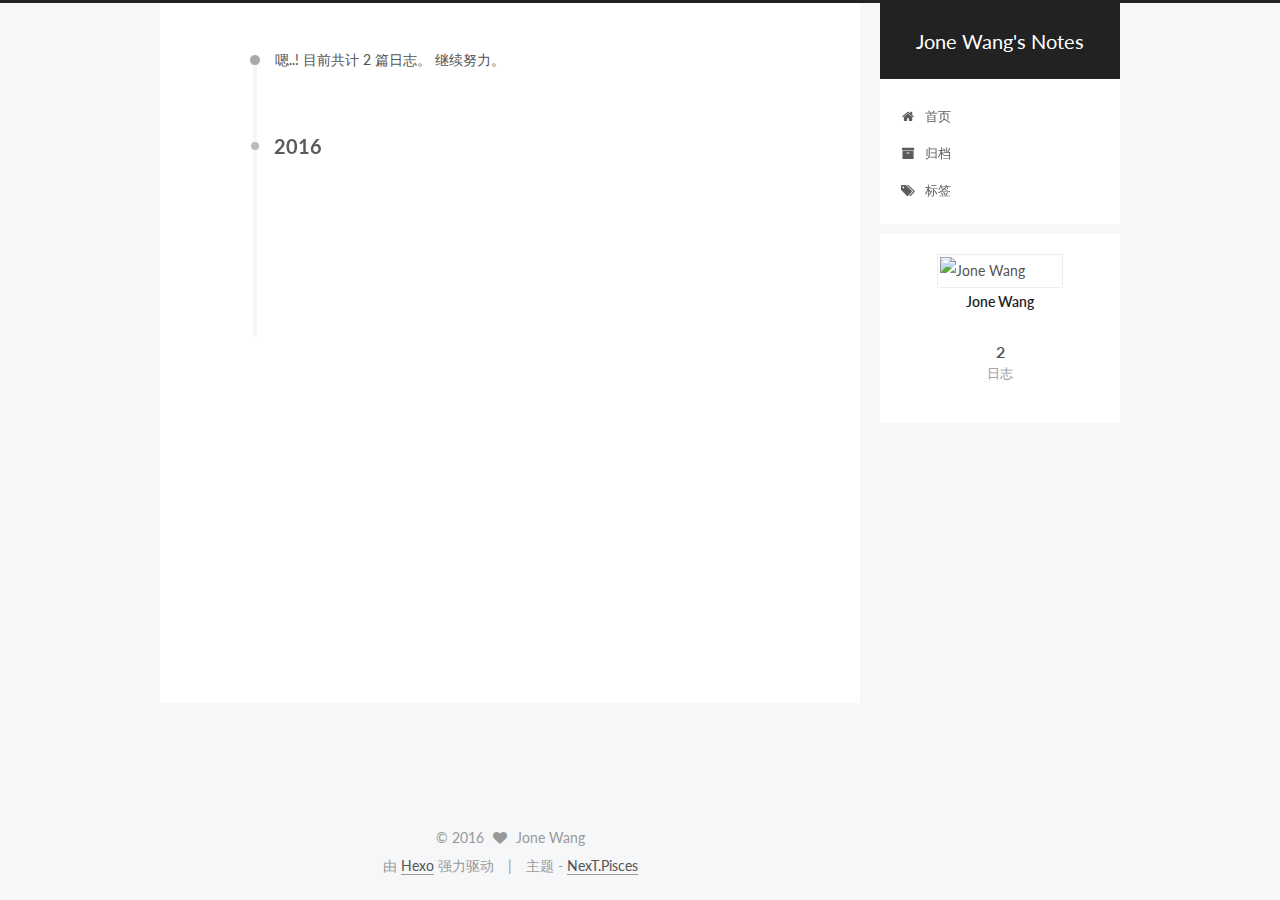
==== commit 78d39f72: "Update content." ====
--- a/archives/index.html
+++ b/archives/index.html
@@ -220,7 +220,7 @@
       
         
       
-      嗯..! 目前共计 1 篇日志。 继续努力。
+      嗯..! 目前共计 2 篇日志。 继续努力。
     </span>
 
     
@@ -234,6 +234,43 @@
         <div class="collection-title">
           <h2 class="archive-year motion-element" id="archive-year-2016">2016</h2>
         </div>
+      
+      
+
+      
+
+  <article class="post post-type-normal" itemscope itemtype="http://schema.org/Article">
+    <header class="post-header">
+
+      <h1 class="post-title">
+        
+            <a class="post-title-link" href="/2016/10/23/2016-10-23-from-scratch/" itemprop="url">
+              
+                <span itemprop="name">从头开始</span>
+              
+            </a>
+        
+      </h1>
+
+      <div class="post-meta">
+        <time class="post-time" itemprop="dateCreated"
+              datetime="2016-10-23T03:12:24+08:00"
+              content="2016-10-23" >
+          10-23
+        </time>
+      </div>
+
+    </header>
+  </article>
+
+
+
+    
+
+      
+      
+      
+
       
       
 
@@ -309,7 +346,7 @@
         <nav class="site-state motion-element">
           <div class="site-state-item site-state-posts">
             <a href="/archives">
-              <span class="site-state-item-count">1</span>
+              <span class="site-state-item-count">2</span>
               <span class="site-state-item-name">日志</span>
             </a>
           </div>
--- a/css/main.css
+++ b/css/main.css
@@ -1549,7 +1549,7 @@
   width: 4px;
   height: 4px;
   border-radius: 50%;
-  background: #82ff08;
+  background: #24ba54;
 }
 .links-of-blogroll {
   font-size: 13px;
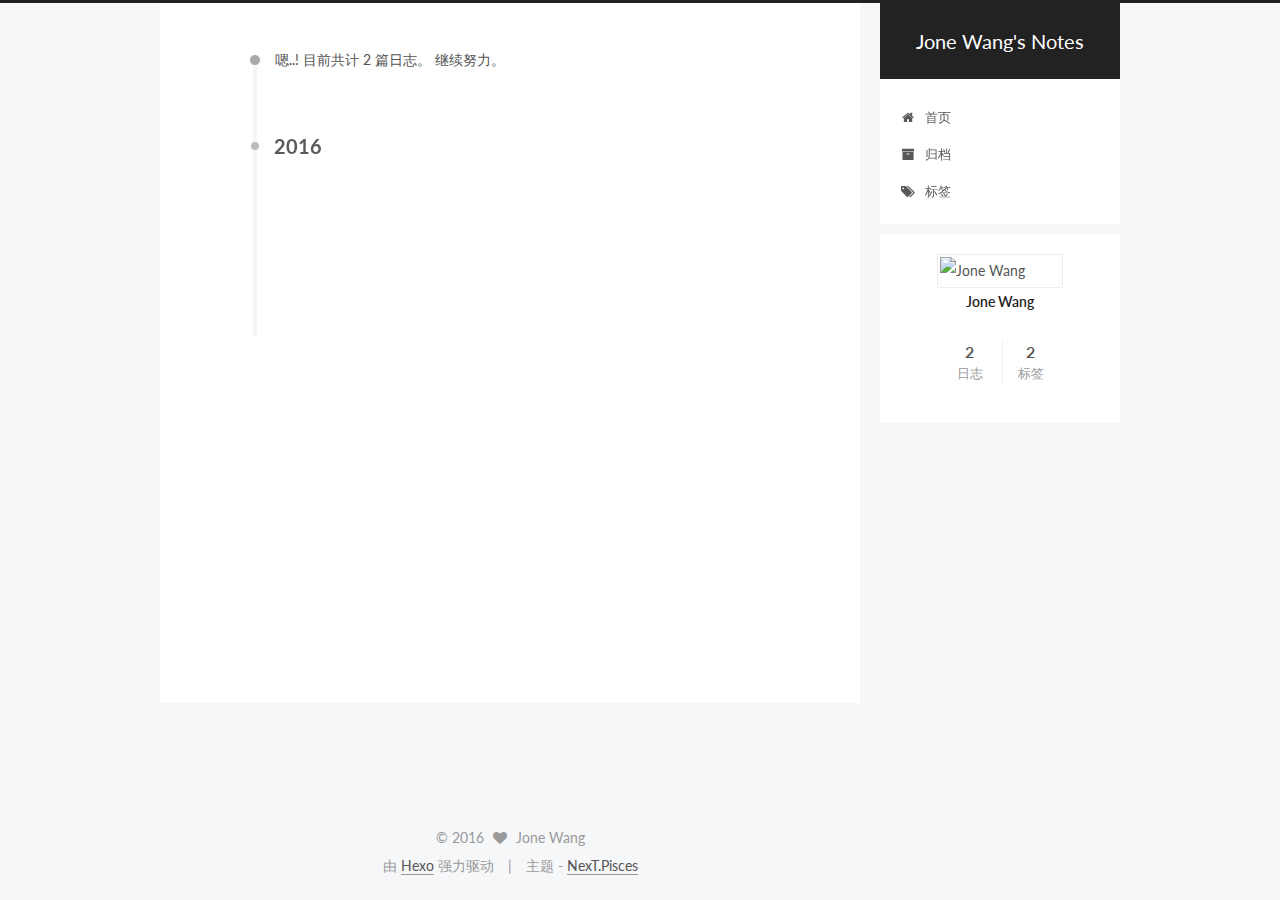
==== commit 22a3160a: "Update content." ====
--- a/archives/index.html
+++ b/archives/index.html
@@ -120,6 +120,15 @@
   
 
 
+<script>
+  (function(i,s,o,g,r,a,m){i['GoogleAnalyticsObject']=r;i[r]=i[r]||function(){
+            (i[r].q=i[r].q||[]).push(arguments)},i[r].l=1*new Date();a=s.createElement(o),
+          m=s.getElementsByTagName(o)[0];a.async=1;a.src=g;m.parentNode.insertBefore(a,m)
+  })(window,document,'script','//www.google-analytics.com/analytics.js','ga');
+  ga('create', 'UA-36915152-1', 'auto');
+  ga('send', 'pageview');
+</script>
+
 
 
 
@@ -244,7 +253,7 @@
 
       <h1 class="post-title">
         
-            <a class="post-title-link" href="/2016/10/23/2016-10-23-from-scratch/" itemprop="url">
+            <a class="post-title-link" href="/2016/10/23/from-scratch/" itemprop="url">
               
                 <span itemprop="name">从头开始</span>
               
@@ -254,7 +263,7 @@
 
       <div class="post-meta">
         <time class="post-time" itemprop="dateCreated"
-              datetime="2016-10-23T03:12:24+08:00"
+              datetime="2016-10-23T03:01:34+08:00"
               content="2016-10-23" >
           10-23
         </time>
@@ -354,6 +363,13 @@
           
 
           
+            <div class="site-state-item site-state-tags">
+              <a href="/tags">
+                <span class="site-state-item-count">2</span>
+                <span class="site-state-item-name">标签</span>
+              </a>
+            </div>
+          
 
         </nav>
 
@@ -494,6 +510,25 @@
 
   
 
+    <script type="text/javascript">
+      var disqus_shortname = 'jone-wangs-notes';
+      var disqus_identifier = 'archives/index.html';
+      var disqus_title = "";
+      var disqus_url = '';
+
+      function run_disqus_script(disqus_script){
+        var dsq = document.createElement('script');
+        dsq.type = 'text/javascript';
+        dsq.async = true;
+        dsq.src = '//' + disqus_shortname + '.disqus.com/' + disqus_script;
+        (document.getElementsByTagName('head')[0] || document.getElementsByTagName('body')[0]).appendChild(dsq);
+      }
+
+      run_disqus_script('count.js');
+      
+    </script>
+  
+
 
 
 
--- a/css/main.css
+++ b/css/main.css
@@ -1549,7 +1549,7 @@
   width: 4px;
   height: 4px;
   border-radius: 50%;
-  background: #24ba54;
+  background: #c12261;
 }
 .links-of-blogroll {
   font-size: 13px;
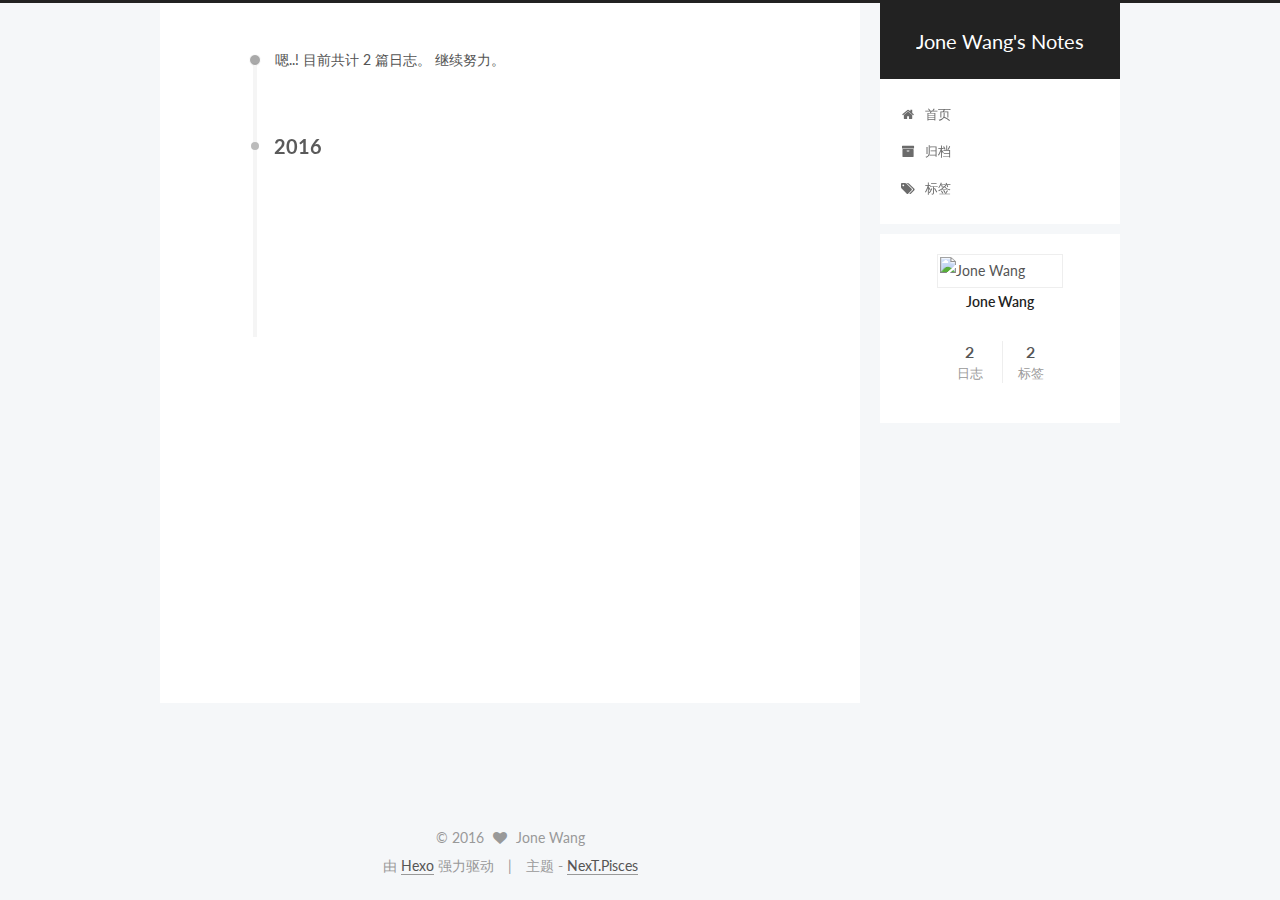
==== commit 2a16b094: "Update content." ====
--- a/archives/index.html
+++ b/archives/index.html
@@ -116,27 +116,6 @@
 </head>
 
 <body itemscope itemtype="http://schema.org/WebPage" lang="zh-Hans">
-
-  
-
-
-<script>
-  (function(i,s,o,g,r,a,m){i['GoogleAnalyticsObject']=r;i[r]=i[r]||function(){
-            (i[r].q=i[r].q||[]).push(arguments)},i[r].l=1*new Date();a=s.createElement(o),
-          m=s.getElementsByTagName(o)[0];a.async=1;a.src=g;m.parentNode.insertBefore(a,m)
-  })(window,document,'script','//www.google-analytics.com/analytics.js','ga');
-  ga('create', 'UA-36915152-1', 'auto');
-  ga('send', 'pageview');
-</script>
-
-
-
-
-
-
-
-
-
   
   
     
@@ -533,6 +512,25 @@
 
 
   
+
+
+<script>
+  (function(i,s,o,g,r,a,m){i['GoogleAnalyticsObject']=r;i[r]=i[r]||function(){
+            (i[r].q=i[r].q||[]).push(arguments)},i[r].l=1*new Date();a=s.createElement(o),
+          m=s.getElementsByTagName(o)[0];a.async=1;a.src=g;m.parentNode.insertBefore(a,m)
+  })(window,document,'script','//www.google-analytics.com/analytics.js','ga');
+  ga('create', 'UA-36915152-1', 'auto');
+  ga('send', 'pageview');
+</script>
+
+
+
+
+
+
+
+
+  
   
 
   
--- a/css/main.css
+++ b/css/main.css
@@ -1549,7 +1549,7 @@
   width: 4px;
   height: 4px;
   border-radius: 50%;
-  background: #c12261;
+  background: #6a93ff;
 }
 .links-of-blogroll {
   font-size: 13px;
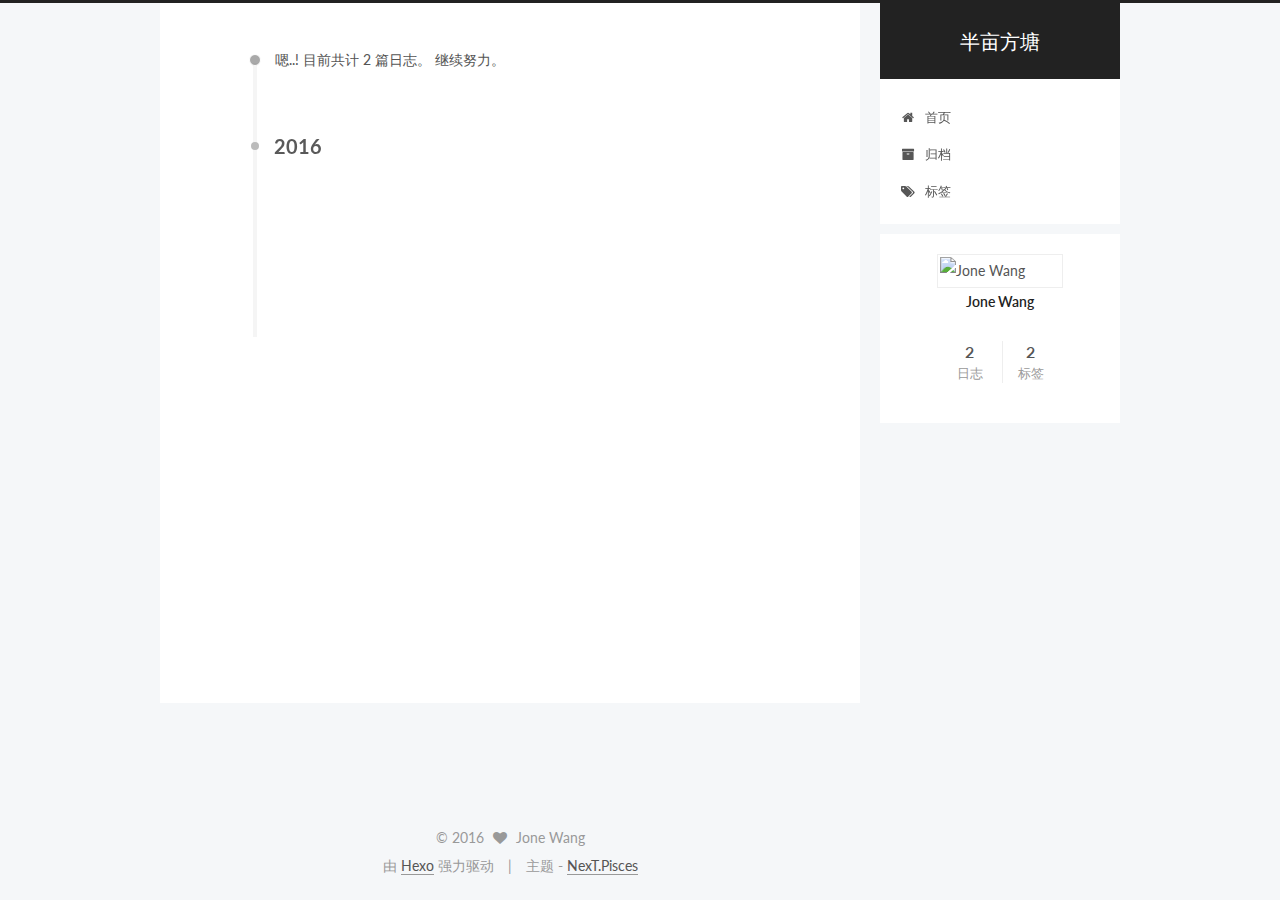
==== commit 515f3ff3: "Update content." ====
--- a/archives/index.html
+++ b/archives/index.html
@@ -85,11 +85,11 @@
 
 
 <meta property="og:type" content="website">
-<meta property="og:title" content="Jone Wang's Notes">
+<meta property="og:title" content="半亩方塘">
 <meta property="og:url" content="http://notes.jone.wang/archives/index.html">
-<meta property="og:site_name" content="Jone Wang's Notes">
+<meta property="og:site_name" content="半亩方塘">
 <meta name="twitter:card" content="summary">
-<meta name="twitter:title" content="Jone Wang's Notes">
+<meta name="twitter:title" content="半亩方塘">
 
 
 
@@ -112,7 +112,7 @@
 
   <link rel="canonical" href="http://notes.jone.wang/archives/"/>
 
-  <title> 归档 | Jone Wang's Notes </title>
+  <title> 归档 | 半亩方塘 </title>
 </head>
 
 <body itemscope itemtype="http://schema.org/WebPage" lang="zh-Hans">
@@ -131,7 +131,7 @@
   <div class="custom-logo-site-title">
     <a href="/"  class="brand" rel="start">
       <span class="logo-line-before"><i></i></span>
-      <span class="site-title">Jone Wang's Notes</span>
+      <span class="site-title">半亩方塘</span>
       <span class="logo-line-after"><i></i></span>
     </a>
   </div>
--- a/css/main.css
+++ b/css/main.css
@@ -1549,7 +1549,7 @@
   width: 4px;
   height: 4px;
   border-radius: 50%;
-  background: #6a93ff;
+  background: #b9605d;
 }
 .links-of-blogroll {
   font-size: 13px;
